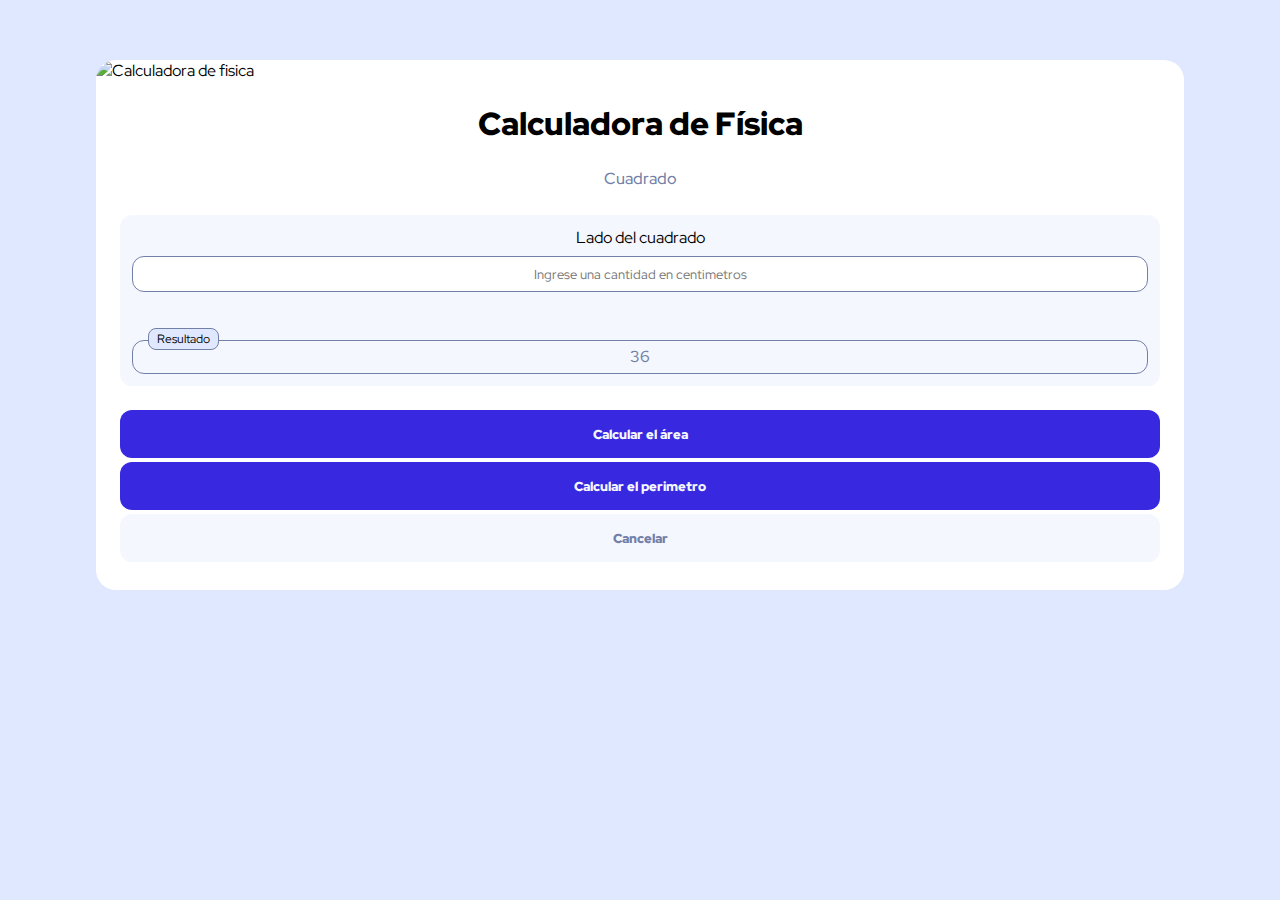
==== cuadrado.html @ f996bf26 "[add] menu" ====
<!DOCTYPE html>
<html lang="en">
<head>
    <meta charset="UTF-8">
    <meta http-equiv="X-UA-Compatible" content="IE=edge">
    <meta name="viewport" content="width=device-width, initial-scale=1.0">
    <link rel="stylesheet" href="./css//styles.css">
    <link rel="preconnect" href="https://fonts.googleapis.com">
    <link rel="preconnect" href="https://fonts.gstatic.com" crossorigin>
    <link href="https://fonts.googleapis.com/css2?family=Red+Hat+Display:wght@500;700;900&display=swap" rel="stylesheet">
    
    <title>Calculadora Fisica</title>
</head>
<body>
    <article class="payment-card">
        <header>
          <img src="./images/hero-calculadora.png" alt="Calculadora de fisica">
        </header>
        <main>
          <h1> Calculadora de Física</h1>
          <p> Cuadrado</p>
          <section class="operation-container">

            <label for="lado-cuadrado">Lado del cuadrado</label>
            <input type="text" id="lado-cuadrado" placeholder="Ingrese una cantidad en centimetros">
            <div class="operation-container__resultado">
              <span>Resultado</span>
              <p>36</p>
              
            </div>

          </section>
        </main>
          <section class="button-container">
            <button class="button-container__payment">Calcular el área</button>
            <button class="button-container__payment">Calcular el perimetro</button>
            <a href="/">
              <button class="button-container__cancel">Cancelar</button>
            </a>
          </section>
      
      </article>
    <script src="./index.js"></script>
</body>
</html>
---- css/styles.css ----
:root {
    font-family: "Red Hat Display", sans-serif;
    /* Primary colors */
    --Pale-blue: hsl(225, 100%, 94%);
    --Bright-blue: hsl(245, 75%, 52%);
  
    /* Neutral Colors */
    --Very-pale-blue: hsl(225, 100%, 98%);
    --Desaturated-blue: hsl(224, 23%, 55%);
    --Dark-blue: hsl(223, 47%, 23%);
  
    /* Anchor color */
    --a-color: hsl(228, 45%, 44%);
  }
  
  body {
    margin: 0;
    padding: 0;
    box-sizing: border-box;
    background-color: var(--Pale-blue);
  }
  
  .payment-card {
    margin: 0 auto;
    margin-top: 60px;
    width: 85%;
    overflow: hidden;
    border-radius: 20px;
    background-color: white;
  }
  
  .payment-card header img {
    height: 148px;
    width: 100%;
  }
  
  main {
    text-align: center;
  }
  
  main h1 {
    font-weight: 900;
  }
  
  main p {
    margin: 0 24px 24px 24px;
    color: var(--Desaturated-blue);
    font-weight: 500;
    line-height: 24px;
  }
  
  .operation-container {
    display: flex;
    flex-direction: column;
    justify-content: space-around;
    align-content: center;
    margin: 8px 24px 24px 24px;
    padding: 12px;
    border-radius: 12px;
    background-color: var(--Very-pale-blue);
  }
  .operation-container input{
  font-family: "Red Hat Display", sans-serif;
  height: 32px;
  border: 1px solid var(--Desaturated-blue);
  border-radius: 12px;
  margin-bottom: 16px;
  margin-top: 8px;
  outline: none;
  text-align: center;
}
.operation-container__resultado{
  position: relative;
  border: 1px solid var(--Desaturated-blue);
  border-radius: 12px;
  margin-top: 32px;
  height: 32px;
  display: flex;
  justify-content: center;
  align-items: center;
}

  .operation-container__resultado span{
    position: absolute;
    font-size: 12px;
    top: -13px;
    left: 15px;
    border: 1px solid var(--Desaturated-blue);
    border-radius: 8px;
    padding: 2px 8px;
    background-color: var(--Pale-blue);
  }
  .operation-container__resultado p{
    margin: 0;
  }


  .plan:nth-child(3) {
    color: var(--a-color);
    font-weight: 900;
    align-items: center;
  }
  
  .plan__type-plan :nth-child(1) {
    color: var(--Dark-blue);
    font-weight: 900;
  }
  .plan__type-plan :nth-child(2) {
    color: var(--Desaturated-blue);
  }
  
  .button-container {
    display: flex;
    flex-direction: column;
    padding: 0 24px 24px 24px;
  }
  .button-container a {
    display: block;
    width: 100%;
  }

  .button-container  button {
    font-family: "Red Hat Display", sans-serif;
    height: 48px;
    width: 100%;
    border-radius: 12px;
    margin-bottom: 4px;
    border: none;
    font-weight: 900;
    cursor: pointer;
  }
  .button-container__payment {
    background-color: var(--Bright-blue);
    color: var(--Very-pale-blue);
  }
  .button-container__cancel {
    background-color: var(--Very-pale-blue);
    color: var(--Desaturated-blue);
  }
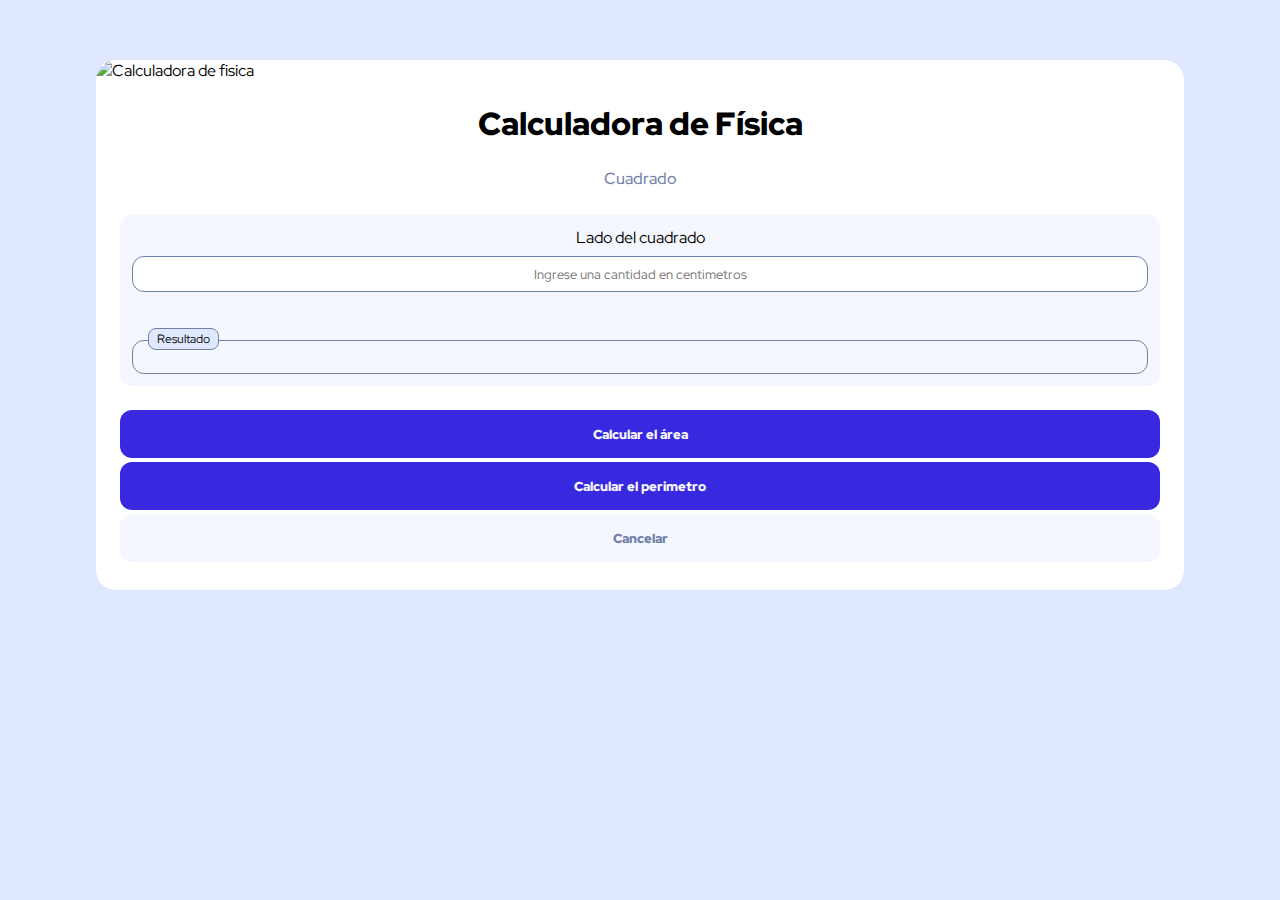
==== commit 4ed6c2f9: "[add] area del cuadrado" ====
--- a/cuadrado.html
+++ b/cuadrado.html
@@ -25,14 +25,14 @@
             <input type="text" id="lado-cuadrado" placeholder="Ingrese una cantidad en centimetros">
             <div class="operation-container__resultado">
               <span>Resultado</span>
-              <p>36</p>
+              <p id="resultado"></p>
               
             </div>
 
           </section>
         </main>
           <section class="button-container">
-            <button class="button-container__payment">Calcular el área</button>
+            <button class="button-container__payment" type="button" onclick="calcularAreaCuadrado()" >Calcular el área</button>
             <button class="button-container__payment">Calcular el perimetro</button>
             <a href="/">
               <button class="button-container__cancel">Cancelar</button>
